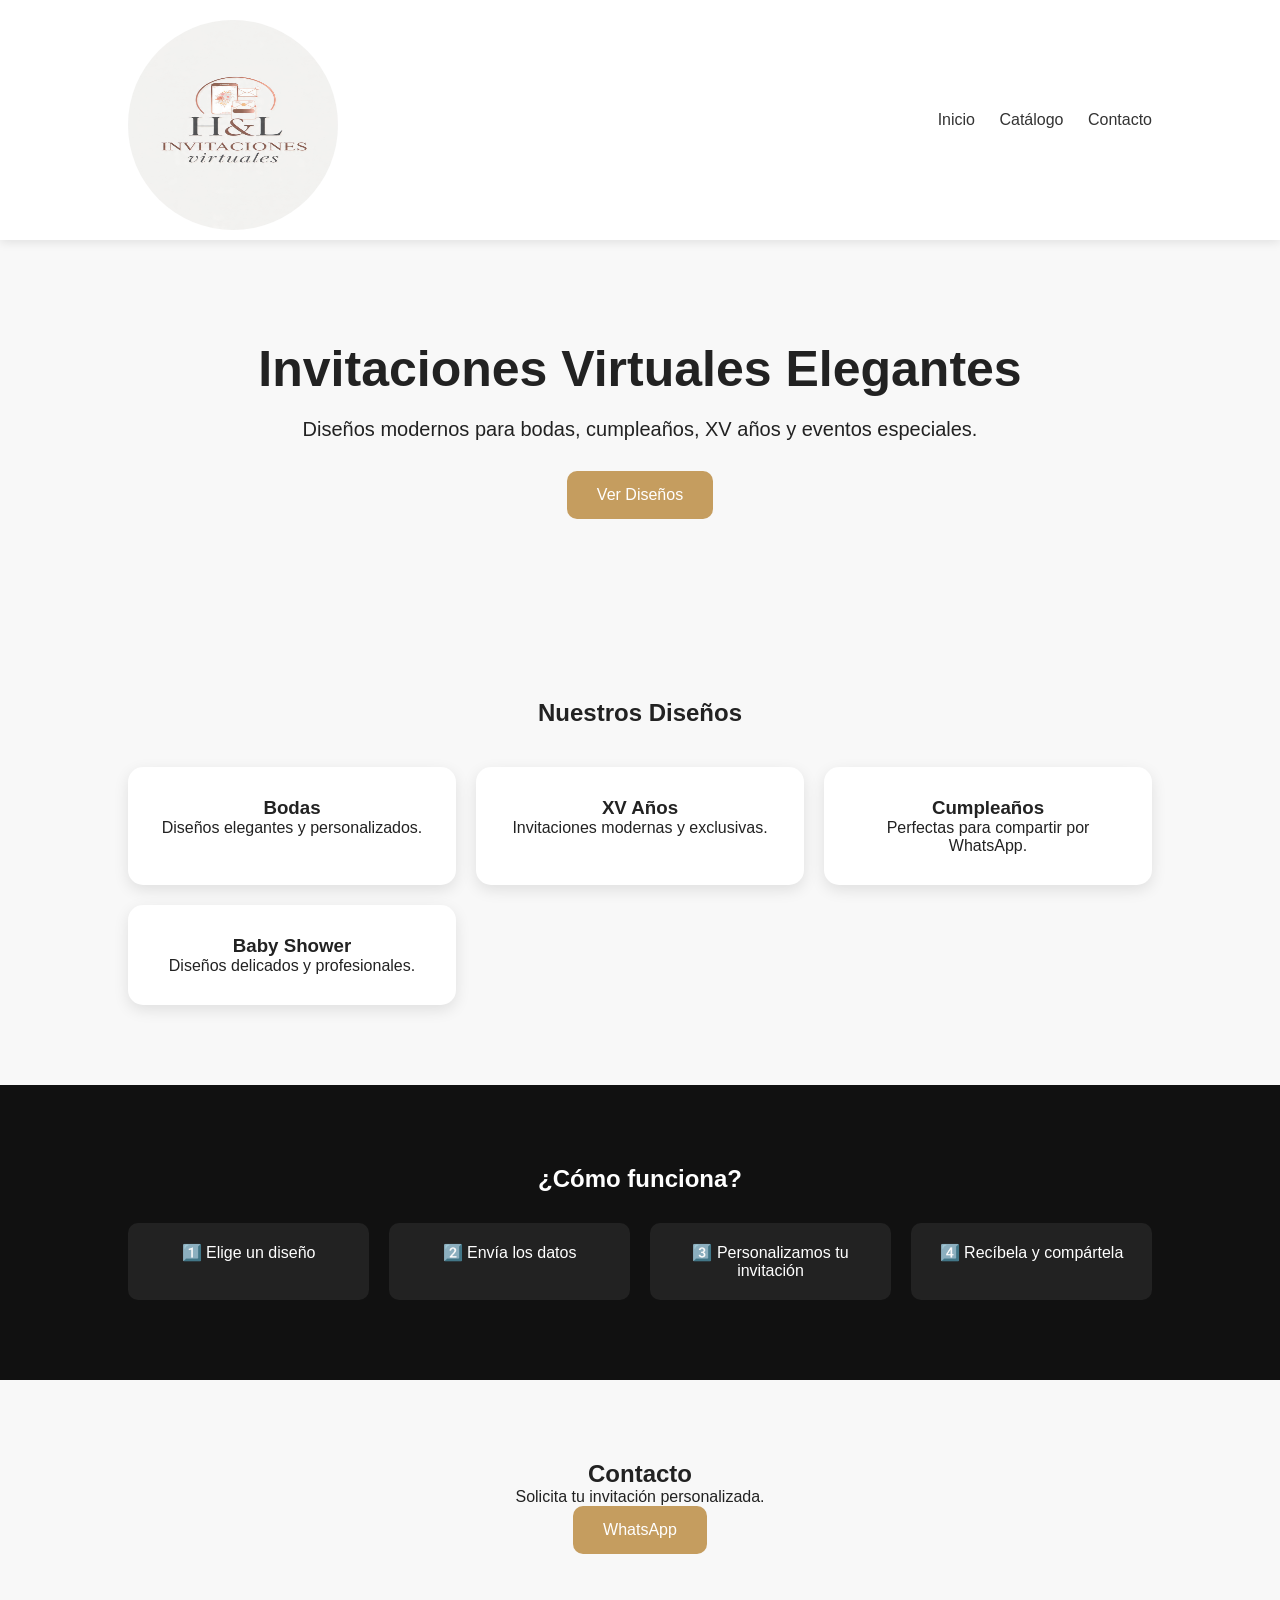
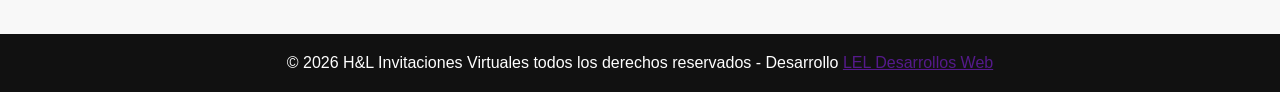
==== index.html @ 80de6a78 "Creando pagina H&L Tarjetas virtuales" ====
<!DOCTYPE html>
<html lang="es">
<head>
<meta charset="UTF-8">
<meta name="viewport" content="width=device-width, initial-scale=1.0">
<title>LEL Invitaciones Virtuales</title>
<link rel="stylesheet" href="assets/estilos.css">
</head>
<body>

<header>
    <div class="logo">
        <img src="assets/images/logo1.jpeg" alt="">
    </div>

    <nav>
        <a href="#inicio">Inicio</a>
        <a href="#catalogo">Catálogo</a>
        <a href="#contacto">Contacto</a>
    </nav>
</header>

<section id="inicio" class="hero">
    <h1>Invitaciones Virtuales Elegantes</h1>
    <p>Diseños modernos para bodas, cumpleaños, XV años y eventos especiales.</p>

    <a href="#catalogo" class="btn">
        Ver Diseños
    </a>
</section>

<section id="catalogo">

    <h2>Nuestros Diseños</h2>

    <div class="cards">

        <div class="card">
            <h3>Bodas</h3>
            <p>Diseños elegantes y personalizados.</p>
        </div>

        <div class="card">
            <h3>XV Años</h3>
            <p>Invitaciones modernas y exclusivas.</p>
        </div>

        <div class="card">
            <h3>Cumpleaños</h3>
            <p>Perfectas para compartir por WhatsApp.</p>
        </div>

        <div class="card">
            <h3>Baby Shower</h3>
            <p>Diseños delicados y profesionales.</p>
        </div>

    </div>

</section>

<section class="como-funciona">

    <h2>¿Cómo funciona?</h2>

    <div class="pasos">
        <div>1️⃣ Elige un diseño</div>
        <div>2️⃣ Envía los datos</div>
        <div>3️⃣ Personalizamos tu invitación</div>
        <div>4️⃣ Recíbela y compártela</div>
    </div>

</section>

<section id="contacto">

    <h2>Contacto</h2>

    <p>Solicita tu invitación personalizada.</p>

    <a class="btn" href="https://wa.me/TUNUMERO">
        WhatsApp
    </a>

</section>

<footer>
    © 2026 H&L Invitaciones Virtuales todos los derechos reservados -  Desarrollo <a href="">LEL Desarrollos Web</a>  
</footer>

</body>
</html>
---- assets/estilos.css ----
*{
    margin:0;
    padding:0;
    box-sizing:border-box;
    font-family:Arial, Helvetica, sans-serif;
}

body{
    background:#f8f8f8;
    color:#222;
}

header{
    display:flex;
    justify-content:space-between;
    align-items:center;
    padding:20px 10%;
    background:white;
    box-shadow:0 2px 10px rgba(0,0,0,.1);
}

.logo{
    height: 200px;
}

.logo img{
    width: 210px;
    height: 210px;
    border-radius: 50%;
}

nav a{
    text-decoration:none;
    color:#333;
    margin-left:20px;
}

nav a:hover{
    background:#c59d5f;
    color: #fff;
    transition: all .5s ease;
    padding: 15px;
    border-radius: 5px;
}

.hero{
    text-align:center;
    padding:100px 20px;
}

.hero h1{
    font-size:50px;
    margin-bottom:20px;
}

.hero p{
    font-size:20px;
    margin-bottom:30px;
}

.btn{
    display:inline-block;
    background:#c59d5f;
    color:white;
    padding:15px 30px;
    text-decoration:none;
    border-radius:10px;
}

#catalogo{
    padding:80px 10%;
}

#catalogo h2{
    text-align:center;
    margin-bottom:40px;
}

.cards{
    display:grid;
    grid-template-columns:repeat(auto-fit,minmax(250px,1fr));
    gap:20px;
}

.card{
    background:white;
    padding:30px;
    border-radius:15px;
    box-shadow:0 5px 15px rgba(0,0,0,.1);
    text-align:center;
}

.como-funciona{
    padding:80px 10%;
    background:#111;
    color:white;
}

.como-funciona h2{
    text-align:center;
    margin-bottom:30px;
}

.pasos{
    display:grid;
    grid-template-columns:repeat(auto-fit,minmax(200px,1fr));
    gap:20px;
}

.pasos div{
    background:#222;
    padding:20px;
    border-radius:10px;
    text-align:center;
}

#contacto{
    padding:80px 20px;
    text-align:center;
}

footer{
    background:#111;
    color:white;
    text-align:center;
    padding:20px;
}

/* TABLETS */
@media (max-width: 768px){

    header{
        flex-direction: column;
        padding: 20px;
        text-align: center;
        gap: 20px;
    }

    .logo{
        height: auto;
    }

    .logo img{
        width: 150px;
        height: 150px;
    }

    nav{
        display: flex;
        flex-wrap: wrap;
        justify-content: center;
        gap: 10px;
    }

    nav a{
        margin-left: 0;
    }

    nav a:hover{
        color: #c59d5f;
        transition: all .5s ease;
        background: none;
    }

    .hero{
        padding: 60px 20px;
    }

    .hero h1{
        font-size: 38px;
    }

    .hero p{
        font-size: 18px;
    }

    #catalogo,
    .como-funciona{
        padding: 60px 5%;
    }

    .cards{
        grid-template-columns: repeat(auto-fit,minmax(220px,1fr));
    }

    .pasos{
        grid-template-columns: 1fr 1fr;
    }
}

/* CELULARES */
@media (max-width: 480px){

    header{
        padding: 15px;
    }

    .logo img{
        width: 120px;
        height: 120px;
    }

    nav{
        flex-direction: column;
        width: 100%;
    }

    nav a{
        width: 100%;
        text-align: center;
        padding: 10px;
    }

    nav a:hover{
        color: #c59d5f;
        background: none;
        transition: all .5s ease;
    }

    .hero{
        padding: 40px 15px;
    }

    .hero h1{
        font-size: 30px;
        line-height: 1.2;
    }

    .hero p{
        font-size: 16px;
    }

    .btn{
        width: 100%;
        max-width: 280px;
        padding: 15px;
    }

    #catalogo h2,
    .como-funciona h2,
    #contacto h2{
        font-size: 28px;
    }

    .cards{
        grid-template-columns: 1fr;
    }

    .card{
        padding: 20px;
    }

    .pasos{
        grid-template-columns: 1fr;
    }

    footer{
        font-size: 14px;
        padding: 15px;
    }
}
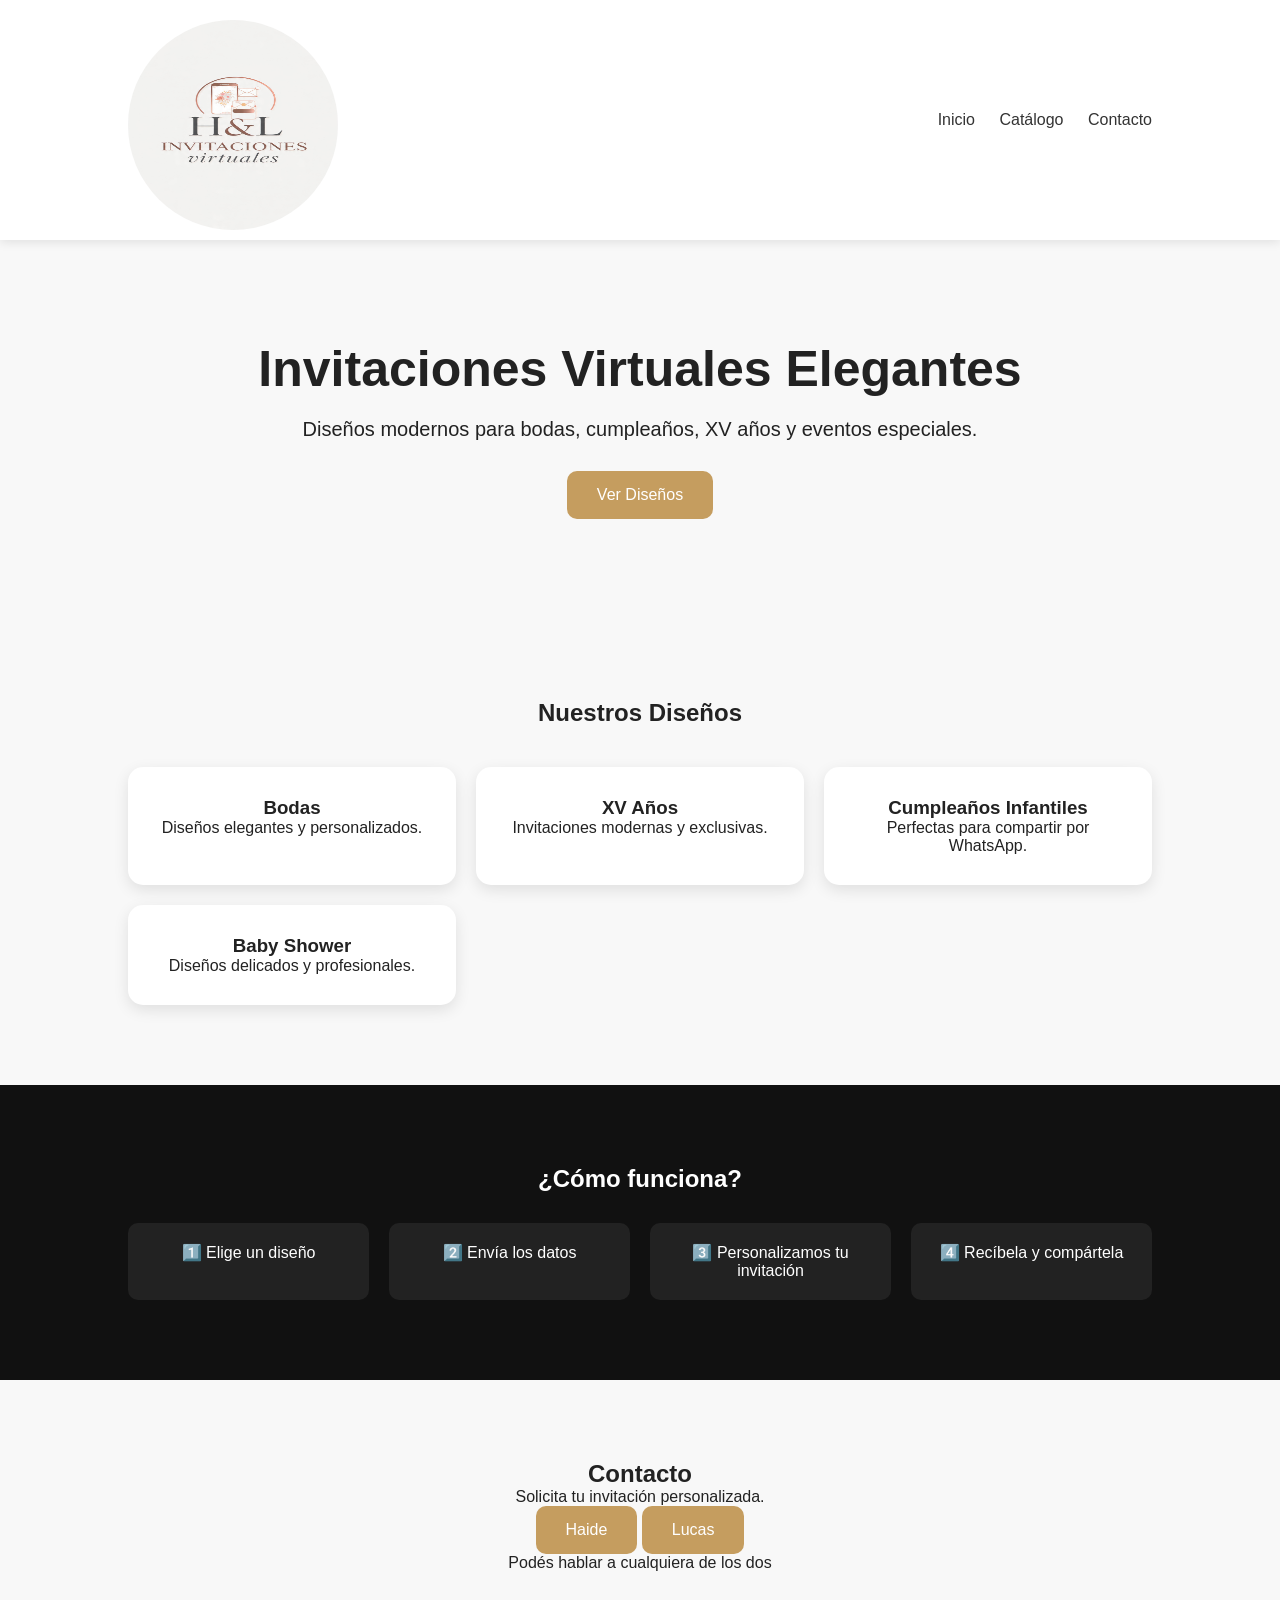
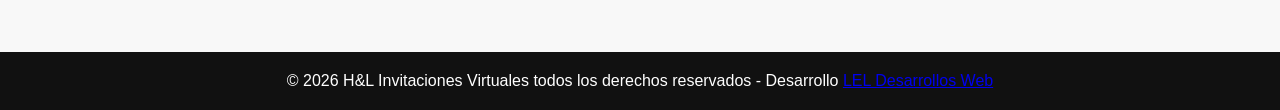
==== commit 1538ec91: "Subiendo Act" ====
--- a/index.html
+++ b/index.html
@@ -3,8 +3,10 @@
 <head>
 <meta charset="UTF-8">
 <meta name="viewport" content="width=device-width, initial-scale=1.0">
+<meta name="copyright" content="© 2026 LEL desarrollos web">
+<link rel="stylesheet" href="./assets/estilos.css">
 <title>LEL Invitaciones Virtuales</title>
-<link rel="stylesheet" href="assets/estilos.css">
+
 </head>
 <body>
 
@@ -14,7 +16,7 @@
     </div>
 
     <nav>
-        <a href="#inicio">Inicio</a>
+        <a href="/index.html">Inicio</a>
         <a href="#catalogo">Catálogo</a>
         <a href="#contacto">Contacto</a>
     </nav>
@@ -24,7 +26,7 @@
     <h1>Invitaciones Virtuales Elegantes</h1>
     <p>Diseños modernos para bodas, cumpleaños, XV años y eventos especiales.</p>
 
-    <a href="#catalogo" class="btn">
+    <a href="vistas/diseños.html" class="btn">
         Ver Diseños
     </a>
 </section>
@@ -46,7 +48,7 @@
         </div>
 
         <div class="card">
-            <h3>Cumpleaños</h3>
+            <h3>Cumpleaños Infantiles</h3>
             <p>Perfectas para compartir por WhatsApp.</p>
         </div>
 
@@ -78,14 +80,17 @@
 
     <p>Solicita tu invitación personalizada.</p>
 
-    <a class="btn" href="https://wa.me/TUNUMERO">
-        WhatsApp
+    <a class="btn" href="https://wa.me/+525578511544?text=Hola%20vi%20tu%20pagina%20de%20H&L%20Invitaciones%20virtuales%20estoy%20interesada/o%20en%20crear%20alguna%20invitación%20personalisada%20con%20ustedes">
+        Haide
     </a>
-
+    <a class="btn" href="https://wa.me/+525961119162?text=Hola%20vi%20tu%20pagina%20de%20H&L%20Invitaciones%20virtuales%20estoy%20interesada/o%20en%20crear%20alguna%20invitación%20personalisada%20con%20ustedes">
+        Lucas
+    </a>
+    <p>Podés hablar a cualquiera de los dos</p>
 </section>
 
 <footer>
-    © 2026 H&L Invitaciones Virtuales todos los derechos reservados -  Desarrollo <a href="">LEL Desarrollos Web</a>  
+    © 2026 H&L Invitaciones Virtuales todos los derechos reservados -  Desarrollo <a href="https://lucasluna235.github.io/LEL-Desarrollos-Web/">LEL Desarrollos Web</a>  
 </footer>
 
 </body>
--- a/assets/estilos.css
+++ b/assets/estilos.css
@@ -3,6 +3,10 @@
     padding:0;
     box-sizing:border-box;
     font-family:Arial, Helvetica, sans-serif;
+}
+
+html{
+    scroll-behavior: smooth;
 }
 
 body{
